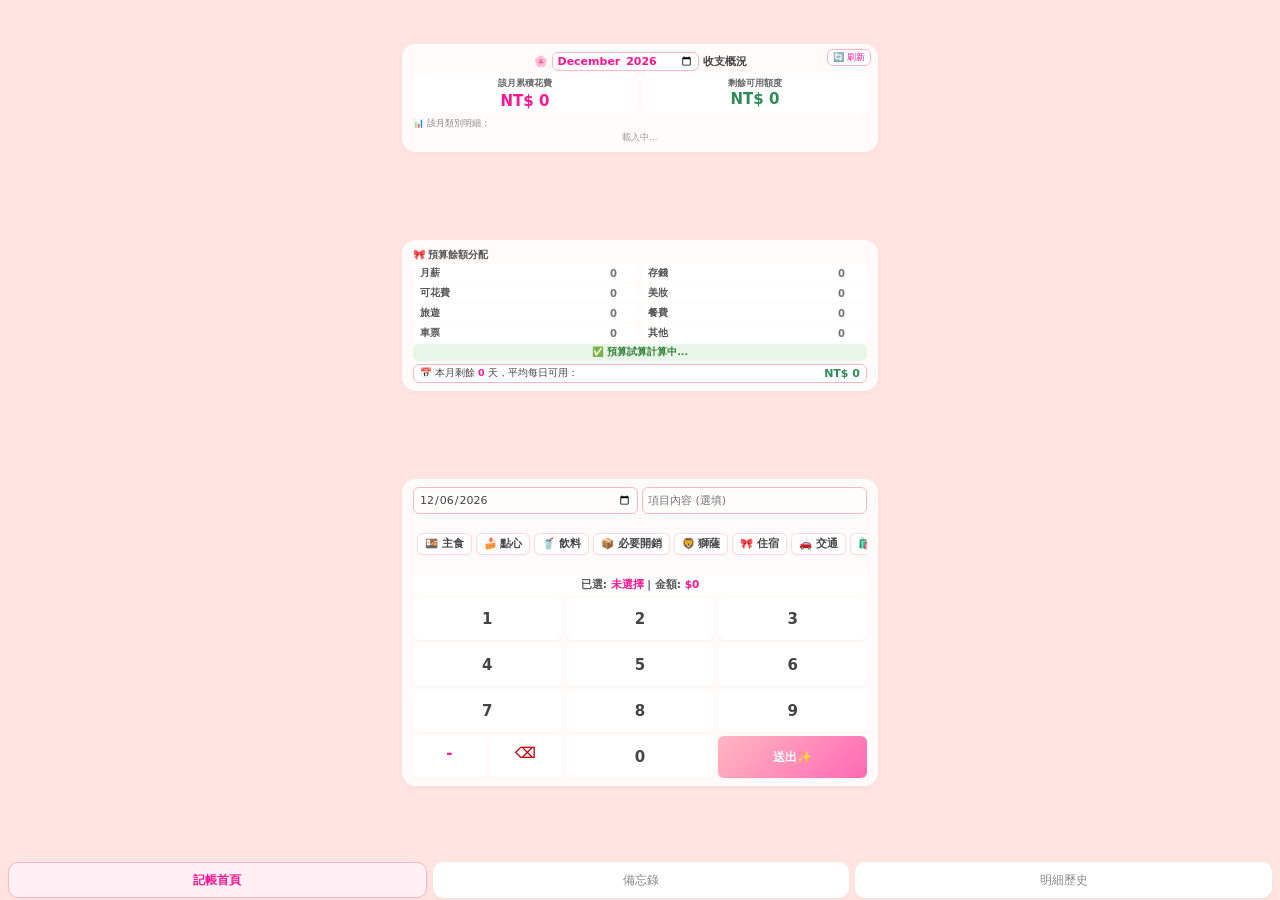
==== index.html @ 6e07f758 "index.html" ====
<!DOCTYPE html>
<html lang="zh-TW">
<head>
    <meta charset="UTF-8">
    <meta name="viewport" content="width=device-width, initial-scale=1.0, maximum-scale=1.0, user-scalable=no, viewport-fit=cover">
    <title>老公請查帳 - 記帳首頁</title>
    
    <link rel="stylesheet" href="style.css?v=13.0">
    <link rel="manifest" href="manifest.json">
    
    <!-- 愛心書籤與 App 圖示 -->
    <link rel="icon" type="image/svg+xml" href="data:image/svg+xml;utf8,<svg xmlns='http://www.w3.org/2000/svg' width='180' height='180' viewBox='0 0 180 180'><rect width='180' height='180' rx='42' fill='url(%23bg-grad)'/><defs><linearGradient id='bg-grad' x1='0%' y1='0%' x2='100%' y2='100%'><stop offset='0%' stop-color='%23ffe5ec'/><stop offset='100%' stop-color='%23ffb3c6'/></linearGradient><linearGradient id='heart-grad' x1='0%' y1='0%' x2='0%' y2='100%'><stop offset='0%' stop-color='%23ff4d6d'/><stop offset='100%' stop-color='%23c9184a'/></linearGradient><filter id='drop-shadow' x='-20%' y='-20%' width='140%' height='140%'><feDropShadow dx='0' dy='6' stdDeviation='6' flood-color='%23ff0054' flood-opacity='0.25'/></filter></defs><g filter='url(%23drop-shadow)'><path d='M90,145 C90,145 35,110 35,68 C35,45 52,32 72,32 C83,32 90,40 90,40 C90,40 97,32 108,32 C128,32 145,45 145,68 C145,110 90,145 90,145 Z' fill='url(%23heart-grad)'/></g><path d='M50,60 C50,48 60,42 70,42' stroke='%23ffffff' stroke-width='4' stroke-linecap='round' fill='none' opacity='0.7'/><path d='M138,38 L141,46 L149,49 L141,52 L138,60 L135,52 L127,49 L135,46 Z' fill='%23ffffff' opacity='0.9'/><path d='M42,128 L44,133 L49,135 L44,137 L42,142 L40,137 L35,135 L40,133 Z' fill='%23ffffff' opacity='0.85'/></svg>">
    <link rel="apple-touch-icon" href="data:image/svg+xml;utf8,<svg xmlns='http://www.w3.org/2000/svg' width='180' height='180' viewBox='0 0 180 180'><rect width='180' height='180' rx='42' fill='url(%23bg-grad)'/><defs><linearGradient id='bg-grad' x1='0%' y1='0%' x2='100%' y2='100%'><stop offset='0%' stop-color='%23ffe5ec'/><stop offset='100%' stop-color='%23ffb3c6'/></linearGradient><linearGradient id='heart-grad' x1='0%' y1='0%' x2='0%' y2='100%'><stop offset='0%' stop-color='%23ff4d6d'/><stop offset='100%' stop-color='%23c9184a'/></linearGradient><filter id='drop-shadow' x='-20%' y='-20%' width='140%' height='140%'><feDropShadow dx='0' dy='6' stdDeviation='6' flood-color='%23ff0054' flood-opacity='0.25'/></filter></defs><g filter='url(%23drop-shadow)'><path d='M90,145 C90,145 35,110 35,68 C35,45 52,32 72,32 C83,32 90,40 90,40 C90,40 97,32 108,32 C128,32 145,45 145,68 C145,110 90,145 90,145 Z' fill='url(%23heart-grad)'/></g><path d='M50,60 C50,48 60,42 70,42' stroke='%23ffffff' stroke-width='4' stroke-linecap='round' fill='none' opacity='0.7'/><path d='M138,38 L141,46 L149,49 L141,52 L138,60 L135,52 L127,49 L135,46 Z' fill='%23ffffff' opacity='0.9'/><path d='M42,128 L44,133 L49,135 L44,137 L42,142 L40,137 L35,135 L40,133 Z' fill='%23ffffff' opacity='0.85'/></svg>">
    
    <meta name="apple-mobile-web-app-capable" content="yes">
    <meta name="apple-mobile-web-app-title" content="老公請查帳">
    <meta name="apple-mobile-web-app-status-bar-style" content="black-translucent">

    <style>
        * { box-sizing: border-box; }
        
        html, body {
            margin: 0;
            padding: 0;
            width: 100%;
            height: 100vh;
            background: #ffe4e1;
            font-family: -apple-system, BlinkMacSystemFont, "Segoe UI", Roboto, sans-serif;
            -webkit-tap-highlight-color: transparent;
            overflow: hidden;
        }

        body { 
            padding-top: calc(env(safe-area-inset-top, 20px) + 32px);
            padding-bottom: calc(env(safe-area-inset-bottom, 0px) + 52px);
            padding-left: 10px;
            padding-right: 10px;
            display: flex;
            flex-direction: column;
        }

        .app-shell { 
            max-width: 500px; 
            width: 100%;
            height: 100%;
            margin: 0 auto; 
            display: flex; 
            flex-direction: column; 
            justify-content: space-between; 
            gap: 6px; 
        }

        .glass-panel { 
            background: rgba(255, 255, 255, 0.85); 
            border-radius: 14px; 
            padding: 7px 10px; 
            box-shadow: 0 2px 6px rgba(0,0,0,0.03); 
            position: relative; 
            flex-shrink: 0;
        }

        .main-panel {
            display: flex;
            flex-direction: column;
            justify-content: space-between;
            padding: 7px 10px;
            flex-grow: 0;
        }

        .text-center { text-align: center; }
        .text-pink { color: #ff1493; font-weight: bold; }
        .text-green { color: #2e8b57; font-weight: bold; }
        
        .panel-header { display: flex; justify-content: center; align-items: center; gap: 4px; font-size: 11px; font-weight: bold; color: #444; }
        .month-select { border: 1px solid #ffb6c1; border-radius: 6px; padding: 1px 4px; font-size: 11px; background: #fff; color: #ff1493; font-weight: bold; }
        
        .sub-title { font-size: 10px; font-weight: bold; margin-bottom: 2px; color: #555; }
        .label-sm { font-size: 9px; color: #666; font-weight: bold; }
        
        .dashboard-grid { display: grid; grid-template-columns: 1fr 1fr; gap: 6px; margin-top: 2px; }
        .dashboard-item { background: rgba(255, 255, 255, 0.95); padding: 4px; border-radius: 10px; text-align: center; }
        .total-amount { font-size: 15px; font-weight: bold; color: #ff1493; }
        .rem-amount { font-size: 15px; font-weight: bold; color: #2e8b57; }
        .rem-over { color: #d9534f !important; }

        .budget-grid { display: grid; grid-template-columns: repeat(2, 1fr); gap: 2px; }
        .budget-item { display: flex; justify-content: space-between; align-items: center; background: #fff; padding: 1px 6px; border-radius: 6px; }
        .budget-item span { font-size: 10px; }
        .budget-item input { width: 55px; text-align: right; border: none; background: transparent; font-weight: bold; color: #ff1493; font-size: 10px; }
        
        .daily-bar { 
            margin-top: 3px; 
            padding: 2px 6px; 
            background: #fff; 
            border-radius: 6px; 
            font-size: 9.5px; 
            color: #444; 
            display: flex; 
            justify-content: space-between; 
            align-items: center;
            border: 1px solid #ffb6c1;
        }
        .daily-amount { color: #2e8b57; font-weight: bold; font-size: 11px; }

        .budget-status-bar { margin-top: 2px; padding: 2px 4px; border-radius: 6px; font-size: 9.5px; font-weight: bold; text-align: center; }
        .bg-ok { background: #e8f5e9; color: #2e7d32; }
        .bg-warn { background: #e3f2fd; color: #1565c0; }
        .bg-error { background: #ffebee; color: #c62828; }

        .category-summary-grid { display: grid; grid-template-columns: repeat(3, 1fr); gap: 2px; margin-top: 2px; max-height: 58px; overflow-y: auto; }
        .cat-sum-item { background: #fff; padding: 1px 4px; border-radius: 4px; font-size: 8.5px; display: flex; justify-content: space-between; }

        .input-row { display: flex; gap: 4px; margin-bottom: 4px; }
        .input-row input { flex: 1; padding: 5px; border-radius: 6px; border: 1px solid #ffb6c1; font-size: 11px; }

        .category-container { display: flex; overflow-x: auto; gap: 4px; padding-bottom: 4px; white-space: nowrap; -webkit-overflow-scrolling: touch; }
        .cat-btn { padding: 3px 7px; background: #fff; border-radius: 6px; cursor: pointer; display: inline-block; font-size: 10.5px; box-shadow: 0 1px 2px rgba(0,0,0,0.03); }
        .cat-btn.selected { background: #ffb6c1; color: #fff; font-weight: bold; }
        .amount-display { margin: 3px 0; text-align: center; font-size: 10.5px; background: #fff; padding: 3px; border-radius: 4px; }
        
        .keyboard { display: grid; grid-template-columns: repeat(3, 1fr); gap: 4px; }
        .key { background: #fff; padding: 8px 0; text-align: center; border-radius: 6px; font-size: 15px; font-weight: bold; cursor: pointer; box-shadow: 0 1px 2px rgba(0,0,0,0.04); }
        .key:active { background: #ffebf0; }
        
        .split-key-container { display: flex; gap: 3px; }
        .split-key { flex: 1; background: #fff; padding: 8px 0; text-align: center; border-radius: 6px; font-size: 15px; font-weight: bold; cursor: pointer; box-shadow: 0 1px 2px rgba(0,0,0,0.04); }
        .split-key:active { background: #ffebf0; }

        .submit-btn { 
            background: linear-gradient(135deg, #ffb6c1 0%, #ff69b4 100%); 
            color: white; 
            font-size: 12px;
            display: flex;
            align-items: center;
            justify-content: center;
        }

        .refresh-btn {
            position: absolute;
            top: 4px;
            right: 6px;
            background: rgba(255, 255, 255, 0.9);
            border: 1px solid #ffb6c1;
            border-radius: 6px;
            padding: 1px 5px;
            font-size: 9px;
            color: #ff1493;
            cursor: pointer;
        }

        .fixed-nav-bar { 
            position: fixed !important; 
            bottom: 0 !important; 
            left: 0 !important; 
            right: 0 !important;
            width: 100% !important; 
            padding-bottom: calc(env(safe-area-inset-bottom, 2px) + 2px) !important; 
            padding-top: 3px !important;
            padding-left: 8px !important;
            padding-right: 8px !important;
            background: #ffe4e1 !important; 
            display: flex !important; 
            justify-content: space-between !important; 
            align-items: center !important; 
            gap: 6px !important;
            z-index: 999999 !important; 
        }

        .nav-link { 
            text-decoration: none; 
            color: #888; 
            font-size: 12px; 
            flex: 1; 
            height: 36px;
            display: flex !important;
            align-items: center !important;
            justify-content: center !important;
            text-align: center !important;
            border-radius: 10px;
            background: #ffffff;
            box-shadow: 0 2px 4px rgba(0,0,0,0.03);
            transition: all 0.2s ease;
        }

        .nav-link.active { 
            color: #ff1493; 
            font-weight: bold; 
            background: #fff0f5; 
            border: 1px solid #ffb6c1;
        }
    </style>
</head>
<body>

    <div class="app-shell">
        <div class="glass-panel text-center">
            <button class="refresh-btn" onclick="fetchCloudData(true)">🔄 刷新</button>
            <div class="panel-header">
                <span>🌸</span>
                <input type="month" id="selected-month" class="month-select" onchange="renderMonthData()">
                <span>收支概況</span>
            </div>
            
            <div class="dashboard-grid">
                <div class="dashboard-item">
                    <div class="label-sm">該月累積花費</div>
                    <div class="total-amount">NT$ <span id="month-total">0</span></div>
                </div>
                <div class="dashboard-item">
                    <div class="label-sm">剩餘可用額度</div>
                    <div class="rem-amount" id="rem-container">NT$ <span id="month-remaining">0</span></div>
                </div>
            </div>

            <div style="font-size:9px; color:#888; text-align:left; margin-top:3px;">📊 該月類別明細：</div>
            <div class="category-summary-grid" id="cat-summary-box">
                <div style="grid-column: span 3; color:#999; font-size:8.5px;">載入中...</div>
            </div>
        </div>

        <div class="glass-panel">
            <div class="sub-title">🎀 預算餘額分配</div>
            <div class="budget-grid">
                <div class="budget-item"><span class="text-pink">月薪</span><input type="number" id="bg-salary" placeholder="0" oninput="checkBudgetBalance()" onchange="updateBudget('salary', this.value)"></div>
                <div class="budget-item"><span>存錢</span><input type="number" id="bg-save" placeholder="0" oninput="checkBudgetBalance()" onchange="updateBudget('save', this.value)"></div>
                <div class="budget-item"><span class="text-green">可花費</span><input type="number" id="bg-spend" placeholder="0" oninput="checkBudgetBalance()" onchange="updateBudget('spend', this.value)"></div>
                <div class="budget-item"><span>美妝</span><input type="number" id="bg-makeup" placeholder="0" oninput="checkBudgetBalance()" onchange="updateBudget('makeup', this.value)"></div>
                <div class="budget-item"><span>旅遊</span><input type="number" id="bg-travel" placeholder="0" oninput="checkBudgetBalance()" onchange="updateBudget('travel', this.value)"></div>
                <div class="budget-item"><span>餐費</span><input type="number" id="bg-food" placeholder="0" oninput="checkBudgetBalance()" onchange="updateBudget('food', this.value)"></div>
                <div class="budget-item"><span>車票</span><input type="number" id="bg-ticket" placeholder="0" oninput="checkBudgetBalance()" onchange="updateBudget('ticket', this.value)"></div>
                <div class="budget-item"><span>其他</span><input type="number" id="bg-others" placeholder="0" oninput="checkBudgetBalance()" onchange="updateBudget('others', this.value)"></div>
            </div>
            
            <div id="budget-status" class="budget-status-bar bg-ok">
                ✅ 預算試算計算中...
            </div>

            <div class="daily-bar">
                <span>📅 本月剩餘 <b id="rem-days" class="text-pink">0</b> 天，平均每日可用：</span>
                <span class="daily-amount">NT$ <span id="daily-budget">0</span></span>
            </div>
        </div>

        <div class="glass-panel main-panel">
            <div class="input-row">
                <input type="date" id="tx-date">
                <input type="text" id="tx-item" placeholder="項目內容 (選填)">
            </div>
            
            <div class="category-container" id="cat-container">
                <div class="cat-btn" onclick="selectCat(this, '主食')">🍱 主食</div>
                <div class="cat-btn" onclick="selectCat(this, '點心')">🍰 點心</div>
                <div class="cat-btn" onclick="selectCat(this, '飲料')">🥤 飲料</div>
                <div class="cat-btn" onclick="selectCat(this, '必要開銷')">📦 必要開銷</div>
                <div class="cat-btn" onclick="selectCat(this, '獅薩')">🦁 獅薩</div>
                <div class="cat-btn" onclick="selectCat(this, '住宿')">🎀 住宿</div>
                <div class="cat-btn" onclick="selectCat(this, '交通')">🚗 交通</div>
                <div class="cat-btn" onclick="selectCat(this, '購物')">🛍️ 購物</div>
                <div class="cat-btn" onclick="selectCat(this, '治裝')">👗 治裝</div>
                <div class="cat-btn" onclick="selectCat(this, '電話及會員')">📱 電話會員</div>
                <div class="cat-btn" onclick="selectCat(this, '醫療')">🏥 醫療</div>
                <div class="cat-btn" onclick="selectCat(this, '保養美體')">💅 保養美體</div>
                <div class="cat-btn" onclick="selectCat(this, '儲值及娛樂')">🎮 娛樂儲值</div>
                <div class="cat-btn" onclick="selectCat(this, '狗勾')">🐶 狗勾</div>
                <div class="cat-btn" onclick="selectCat(this, '贊助')">🎁 贊助</div>
                <div class="cat-btn" onclick="selectCat(this, '娛樂')">🎨 贊助</div>
                <div class="cat-btn" onclick="selectCat(this, '其他')">✨ 其他</div>
            </div>

            <div class="amount-display">
                已選: <span id="selected-cat-text" class="text-pink">未選擇</span> | 
                金額: <span class="text-pink">$<span id="tx-amount">0</span></span>
            </div>
            
            <div class="keyboard">
                <div class="key" onclick="pressKey('1')">1</div>
                <div class="key" onclick="pressKey('2')">2</div>
                <div class="key" onclick="pressKey('3')">3</div>
                <div class="key" onclick="pressKey('4')">4</div>
                <div class="key" onclick="pressKey('5')">5</div>
                <div class="key" onclick="pressKey('6')">6</div>
                <div class="key" onclick="pressKey('7')">7</div>
                <div class="key" onclick="pressKey('8')">8</div>
                <div class="key" onclick="pressKey('9')">9</div>
                
                <div class="split-key-container">
                    <div class="split-key" style="color:#ff1493;" onclick="pressKey('-')">-</div>
                    <div class="split-key" style="color:#cc0000;" onclick="pressKey('C')">⌫</div>
                </div>
                
                <div class="key" onclick="pressKey('0')">0</div>
                <div class="key submit-btn" id="btn-submit" onclick="submitRecord()">送出✨</div>
            </div>
        </div>
    </div>

    <nav class="fixed-nav-bar">
        <a href="index.html" class="nav-link active">記帳首頁</a>
        <a href="memo.html" class="nav-link">備忘錄</a>
        <a href="details.html" class="nav-link">明細歷史</a>
    </nav>

    <script>
        const GAS_URL = "https://script.google.com/macros/s/AKfycbysT5brkEOmCNvDw_LWeesJlDLr-W_jH9DzK2itaa_6oeMdq27w0_rHvUfD_t0QTyW8/exec"; 
        let currentAmount = "0";
        let chosenCategory = "";
        let currentMonthTotal = 0;
        let globalRawRecords = [];

        const fields = ['salary', 'save', 'spend', 'makeup', 'travel', 'food', 'ticket', 'others'];

        function triggerVibration(type = "light") {
            try { 
                if (window.navigator && window.navigator.vibrate) { 
                    if (type === "light") window.navigator.vibrate(15); 
                    else if (type === "success") window.navigator.vibrate([40, 40, 40]); 
                } 
            } catch (e) {}
        }

        function getLocalDateString(d = new Date()) {
            const year = d.getFullYear();
            const month = String(d.getMonth() + 1).padStart(2, '0');
            const day = String(d.getDate()).padStart(2, '0');
            return `${year}-${month}-${day}`;
        }

        window.addEventListener('load', () => {
            const today = new Date();
            document.getElementById('tx-date').value = getLocalDateString(today);

            const yearMonthStr = `${today.getFullYear()}-${String(today.getMonth() + 1).padStart(2, '0')}`;
            document.getElementById('selected-month').value = yearMonthStr;
            
            fetchCloudData(false);
        });

        function getRemainingDaysInMonth(targetYearMonth) {
            let now = new Date();
            let [y, m] = targetYearMonth.split('-').map(Number);
            
            if (y !== now.getFullYear() || m !== (now.getMonth() + 1)) {
                return 0;
            }

            let totalDays = new Date(y, m, 0).getDate();
            let currentDay = now.getDate();
            return (totalDays - currentDay) + 1;
        }

        function checkBudgetBalance() {
            let salary = Number(document.getElementById('bg-salary')?.value) || 0;
            let spend = Number(document.getElementById('bg-spend')?.value) || 0;
            let selectedYearMonth = document.getElementById('selected-month')?.value || '';
            
            let allocSum = fields.reduce((sum, f) => {
                if (f === 'salary') return sum;
                let elem = document.getElementById('bg-' + f);
                return sum + (elem ? (Number(elem.value) || 0) : 0);
            }, 0);

            let remaining = spend - currentMonthTotal;
            let remElem = document.getElementById('month-remaining');
            let remContainer = document.getElementById('rem-container');
            if (remElem) remElem.innerText = remaining.toLocaleString();
            
            if (remContainer) {
                if (remaining < 0) remContainer.classList.add('rem-over');
                else remContainer.classList.remove('rem-over');
            }

            let remDays = selectedYearMonth ? getRemainingDaysInMonth(selectedYearMonth) : 0;
            let remDaysElem = document.getElementById('rem-days');
            if (remDaysElem) remDaysElem.innerText = remDays;
            
            let dailyBudget = (remaining > 0 && remDays > 0) ? Math.floor(remaining / remDays) : 0;
            let dailyElem = document.getElementById('daily-budget');
            if (dailyElem) dailyElem.innerText = dailyBudget.toLocaleString();

            let statusElem = document.getElementById('budget-status');
            let diff = salary - allocSum;

            if (statusElem) {
                if (diff === 0 && salary > 0) {
                    statusElem.className = "budget-status-bar bg-ok";
                    statusElem.innerText = "✅ 預算分配完美平衡！(100% 已分配)";
                } else if (diff > 0) {
                    statusElem.className = "budget-status-bar bg-warn";
                    statusElem.innerText = `💡 還有 NT$ ${diff.toLocaleString()} 未分配完畢`;
                } else if (diff < 0) {
                    statusElem.className = "budget-status-bar bg-error";
                    statusElem.innerText = `⚠️ 預算爆了！超過月薪 NT$ ${Math.abs(diff).toLocaleString()}`;
                } else {
                    statusElem.className = "budget-status-bar bg-warn";
                    statusElem.innerText = "💡 請輸入月薪與分配項目";
                }
            }
        }

        function fetchCloudData(isManual = false) {
            if (isManual) triggerVibration("light");
            
            const timestamp = new Date().getTime();
            fetch(`${GAS_URL}?action=getData&t=${timestamp}`)
                .then(res => res.json())
                .then(data => {
                    if (data && data.records) {
                        globalRawRecords = data.records;
                    }
                    
                    if (data && data.budgets) {
                        fields.forEach(f => { 
                            let cloudVal = (data.budgets[f] !== undefined && data.budgets[f] !== "") ? Number(data.budgets[f]) : 0;
                            let elem = document.getElementById('bg-' + f);
                            if (elem) {
                                elem.value = cloudVal;
                            }
                            localStorage.setItem('budget_' + f, cloudVal);
                        });
                    }
                    
                    renderMonthData();
                    if (isManual) alert("同步成功囉！✨");
                }).catch(err => {
                    if (isManual) alert("同步失敗，請檢查網路連線。");
                });
        }

        function renderMonthData() {
            const targetYearMonth = document.getElementById('selected-month').value;
            if (!targetYearMonth) return;

            let total = 0;
            let catSummary = {};

            globalRawRecords.forEach(r => {
                if (r.date) {
                    let dateStr = "";
                    if (typeof r.date === 'string') {
                        dateStr = r.date.split('T')[0].replace(/\//g, '-');
                    } else {
                        let d = new Date(r.date);
                        dateStr = getLocalDateString(d);
                    }

                    if (dateStr.substring(0, 7) === targetYearMonth) {
                        let amt = Number(r.amount);
                        if (!isNaN(amt)) {
                            total += amt;
                            let cat = r.category || '未分類';
                            catSummary[cat] = (catSummary[cat] || 0) + amt;
                        }
                    }
                }
            });

            currentMonthTotal = total;
            let mTotalElem = document.getElementById('month-total');
            if (mTotalElem) mTotalElem.innerText = total.toLocaleString();

            const catBox = document.getElementById('cat-summary-box');
            if (Object.keys(catSummary).length === 0) {
                catBox.innerHTML = `<div style="grid-column: span 3; color:#999; font-size:8.5px;">該月無記帳紀錄</div>`;
            } else {
                let html = '';
                for (let cat in catSummary) {
                    html += `<div class="cat-sum-item"><span>${cat}</span><b>$${catSummary[cat].toLocaleString()}</b></div>`;
                }
                catBox.innerHTML = html;
            }

            checkBudgetBalance();
        }

        function selectCat(element, cat) { 
            triggerVibration("light"); 
            chosenCategory = cat; 
            document.getElementById('selected-cat-text').innerText = cat; 
            document.querySelectorAll('.cat-btn').forEach(btn => btn.classList.remove('selected')); 
            element.classList.add('selected'); 
        }

        function pressKey(key) { 
            triggerVibration("light"); 
            if (key === 'C') { 
                if (currentAmount.length > 1) {
                    currentAmount = currentAmount.slice(0, -1);
                    if (currentAmount === "-") currentAmount = "0";
                } else {
                    currentAmount = "0";
                }
            } else if (key === '-') {
                if (currentAmount.startsWith('-')) {
                    currentAmount = currentAmount.substring(1);
                    if (currentAmount === "") currentAmount = "0";
                } else {
                    if (currentAmount === "0") currentAmount = "-";
                    else currentAmount = "-" + currentAmount;
                }
            } else { 
                if (currentAmount === "0") currentAmount = key;
                else if (currentAmount === "-") currentAmount = "-" + key;
                else currentAmount = currentAmount + key;
            } 
            
            if (currentAmount === "-") {
                document.getElementById('tx-amount').innerText = "-0";
            } else {
                let num = Number(currentAmount);
                document.getElementById('tx-amount').innerText = isNaN(num) ? "0" : num.toLocaleString(); 
            }
        }
        
        // 修正：補上 text/plain header 以利正確傳送 JSON 並避免 CORS 阻擋
        function updateBudget(cat, val) { 
            let amt = Number(val) || 0;
            localStorage.setItem('budget_' + cat, amt); 
            checkBudgetBalance();
            
            fetch(GAS_URL, {
                method: "POST",
                headers: {
                    "Content-Type": "text/plain;charset=utf-8"
                },
                body: JSON.stringify({
                    action: "updateBudget",
                    category: cat,
                    amount: amt
                })
            })
            .then(res => res.json())
            .then(data => {
                console.log(`[預算同步成功] ${cat}: ${amt}`);
            })
            .catch(err => {
                console.error("預算同步失敗:", err);
            });
        }

        // 修正：補上 text/plain header 確保記帳紀錄順利寫入
        function submitRecord() {
            let finalAmt = Number(currentAmount);
            if (!chosenCategory || isNaN(finalAmt) || finalAmt === 0) { 
                alert("請填妥分類與金額！"); 
                return; 
            }
            
            const btnSubmit = document.getElementById('btn-submit');
            btnSubmit.style.pointerEvents = 'none';
            btnSubmit.innerText = '傳送中...';
            
            fetch(GAS_URL, { 
                method: "POST", 
                headers: {
                    "Content-Type": "text/plain;charset=utf-8"
                },
                body: JSON.stringify({ 
                    date: document.getElementById('tx-date').value, 
                    category: chosenCategory, 
                    item: document.getElementById('tx-item').value, 
                    amount: finalAmt 
                }) 
            })
            .then(res => res.json())
            .then(res => { 
                triggerVibration("success"); 
                alert(res.message || "記錄成功！"); 
                location.reload(); 
            })
            .catch(err => {
                alert("寫入失敗，請確認網路！");
                btnSubmit.style.pointerEvents = 'auto';
                btnSubmit.innerText = '送出✨';
            });
        }
    </script>
</body>
</html>
---- style.css ----
/* 全域重設與鎖定 */
* {
    box-sizing: border-box;
    margin: 0;
    padding: 0;
    -webkit-tap-highlight-color: transparent;
    font-family: system-ui, -apple-system, BlinkMacSystemFont, "SF Pro Text", "PingFang TC", sans-serif;
}

body {
    background: linear-gradient(135deg, #FFE4E1 0%, #FFB6C1 50%, #FFC0CB 100%);
    background-attachment: fixed;
    height: 100vh;
    height: -webkit-fill-available; 
    width: 100vw;
    overflow: hidden; 
    display: flex;
    justify-content: center;
    align-items: center;
}

.app-shell {
    width: 100%;
    max-width: 414px; 
    height: 100vh;
    height: -webkit-fill-available;
    display: flex;
    flex-direction: column;
    padding: 12px 12px calc(54px + env(safe-area-inset-bottom)) 12px; 
    position: relative;
}

.glass-panel {
    background: rgba(255, 255, 255, 0.45);
    backdrop-filter: blur(20px);
    -webkit-backdrop-filter: blur(20px);
    border: 1px solid rgba(255, 255, 255, 0.5);
    border-radius: 20px;
    padding: 14px;
    margin-bottom: 8px;
    box-shadow: 0 8px 32px 0 rgba(255, 182, 193, 0.25);
}

.text-center { text-align: center; }
.bubble-decor { font-size: 22px; margin-bottom: 2px; animation: float 3s ease-in-out infinite; }
.panel-title { font-size: 15px; color: #7a6e71; font-weight: 600; letter-spacing: 1px; }
.total-amount { font-size: 38px; font-weight: 900; color: #ff69b4; text-shadow: 1px 1px 4px rgba(255, 255, 255, 0.8); margin-top: 2px; }
.panel-sub-title { font-size: 14px; color: #666; margin-bottom: 8px; font-weight: bold; }

.budget-grid {
    display: grid;
    grid-template-columns: repeat(2, 1fr);
    gap: 8px;
}
.budget-item {
    display: flex;
    justify-content: space-between;
    align-items: center;
    background: rgba(255, 255, 255, 0.3);
    padding: 6px 12px;
    border-radius: 10px;
    border: 1px solid rgba(255, 255, 255, 0.4);
}
.budget-item span { font-size: 14px; color: #555; font-weight: bold; }
.budget-item input {
    width: 75px;
    background: transparent;
    border: none;
    outline: none;
    text-align: right;
    font-weight: 800; 
    color: #ff1493;
    font-size: 15px;
}

.keep-panel {
    flex: 1;
    display: flex;
    flex-direction: column;
    justify-content: space-between;
    min-height: 0;
}
.input-row { display: flex; gap: 6px; margin-bottom: 6px; }
.input-row input {
    flex: 1;
    border: 1px solid rgba(255, 192, 203, 0.4);
    padding: 10px;
    border-radius: 12px;
    background: rgba(255, 255, 255, 0.6);
    font-size: 14px;
    outline: none;
    color: #444;
}

/* 🌟 12分類橫向平移鎖定（禁止上下晃動） */
.category-container {
    display: flex;
    gap: 10px;
    overflow-x: auto;   /* 允許左右滑動 */
    overflow-y: hidden;  /* 嚴格禁止上下滑動晃動 */
    padding: 8px 4px;
    margin-bottom: 6px;
    height: 48px; 
    align-items: center;
    flex-shrink: 0;
}
.category-container::-webkit-scrollbar { display: none; } 

.cat-btn {
    flex-shrink: 0;
    background: rgba(255, 255, 255, 0.8);
    padding: 8px 16px; 
    border-radius: 18px;
    font-size: 14px; 
    font-weight: 600;
    cursor: pointer;
    border: 1px solid rgba(255, 182, 193, 0.5);
    color: #444;
    box-shadow: 0 4px 10px rgba(255, 182, 193, 0.15); 
    transition: all 0.1s ease;
}
.cat-btn:active {
    transform: scale(0.92);
    background: rgba(255, 192, 203, 0.4);
}
.cat-btn.selected {
    background: linear-gradient(135deg, #ff99cc, #ff6699);
    color: white;
    border-color: transparent;
    box-shadow: 0 4px 12px rgba(255, 105, 180, 0.3);
}

.amount-display {
    font-size: 14px;
    font-weight: 700;
    color: #555;
    text-align: right;
    padding: 2px;
    margin-bottom: 4px;
}

.keyboard {
    display: grid;
    grid-template-columns: repeat(3, 1fr);
    gap: 8px;
    flex-shrink: 0;
}
.key {
    background: rgba(255, 255, 255, 0.75);
    text-align: center;
    border-radius: 14px;
    font-weight: 800; 
    color: #444;
    cursor: pointer;
    font-size: 20px; 
    border: 1px solid rgba(255, 255, 255, 0.6);
    display: flex;
    align-items: center;
    justify-content: center;
    height: 42px;
    box-shadow: 0 3px 6px rgba(0,0,0,0.02);
    transition: all 0.05s ease;
}
.key:active { 
    transform: scale(0.92);
    background: rgba(255, 182, 193, 0.6); 
}
.backspace { color: #ff69b4; font-size: 22px; }

.submit-btn {
    background: linear-gradient(135deg, #ff99cc, #ff6699);
    color: white;
    font-size: 15px;
    font-weight: bold;
    border: none;
    box-shadow: 0 4px 10px rgba(255, 102, 153, 0.2);
}
.submit-btn:active {
    transform: scale(0.95);
    filter: brightness(0.9);
}

/* 🌟 明細頁刪除按鈕 */
.delete-btn {
    background: transparent;
    border: none;
    color: #ff69b4;
    font-size: 16px;
    padding: 8px;
    cursor: pointer;
    transition: transform 0.1s;
    display: flex;
    align-items: center;
    justify-content: center;
}
.delete-btn:active {
    transform: scale(0.8);
}

.scrollable-content {
    flex: 1;
    overflow-y: auto;
}
.scrollable-content::-webkit-scrollbar { display: none; }
.record-item {
    margin-bottom: 8px;
    padding: 12px;
    border-radius: 16px;
    background: rgba(255, 255, 255, 0.6);
}
.filter-box { display: flex; gap: 6px; margin-bottom: 8px; }
.filter-box input, .filter-box select {
    flex: 1;
    padding: 10px;
    border: 1px solid rgba(255, 192, 203, 0.4);
    border-radius: 12px;
    background: rgba(255, 255, 255, 0.6);
    font-size: 14px;
}

.nav-bar {
    position: absolute;
    bottom: 0;
    left: 0;
    right: 0;
    height: calc(52px + env(safe-area-inset-bottom)); 
    padding-bottom: env(safe-area-inset-bottom);
    background: rgba(255, 255, 255, 0.7);
    backdrop-filter: blur(15px);
    -webkit-backdrop-filter: blur(15px);
    display: flex;
    border-top: 1px solid rgba(255, 255, 255, 0.5);
}
.nav-item {
    flex: 1;
    display: flex;
    align-items: center;
    justify-content: center;
    text-decoration: none;
    color: #a09094;
    font-size: 14px; 
    font-weight: bold;
}
.nav-item.active { color: #ff1493; position: relative; }
.nav-item.active::after {
    content: '🌸';
    position: absolute;
    top: 4px;
    font-size: 8px;
}

@keyframes float {
    0% { transform: translateY(0px); }
    50% { transform: translateY(-3px); }
    100% { transform: translateY(0px); }
}
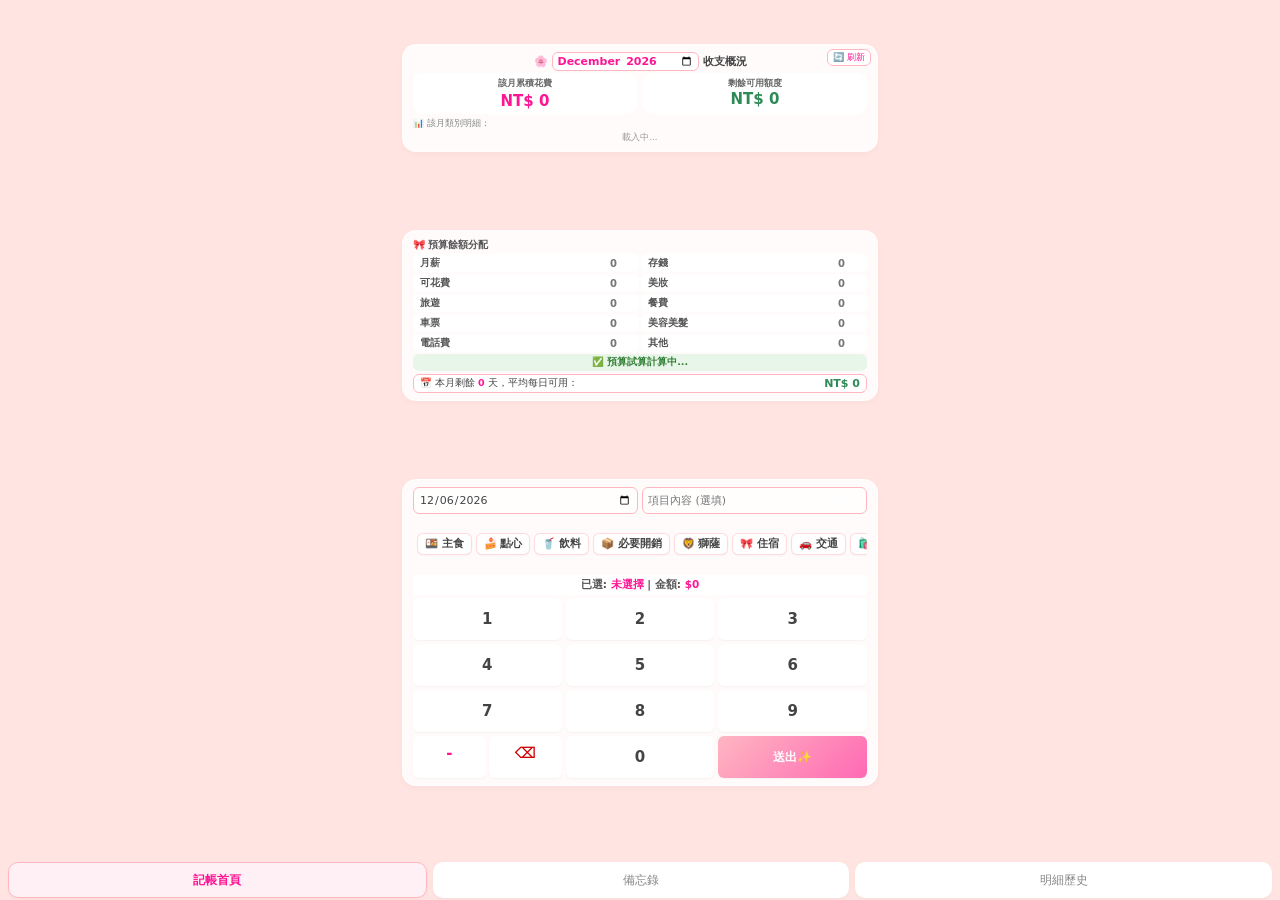
==== commit c87e5d28: "index.html" ====
--- a/index.html
+++ b/index.html
@@ -228,6 +228,8 @@
                 <div class="budget-item"><span>旅遊</span><input type="number" id="bg-travel" placeholder="0" oninput="checkBudgetBalance()" onchange="updateBudget('travel', this.value)"></div>
                 <div class="budget-item"><span>餐費</span><input type="number" id="bg-food" placeholder="0" oninput="checkBudgetBalance()" onchange="updateBudget('food', this.value)"></div>
                 <div class="budget-item"><span>車票</span><input type="number" id="bg-ticket" placeholder="0" oninput="checkBudgetBalance()" onchange="updateBudget('ticket', this.value)"></div>
+                <div class="budget-item"><span>美容美髮</span><input type="number" id="bg-hair" placeholder="0" oninput="checkBudgetBalance()" onchange="updateBudget('hair', this.value)"></div>
+                <div class="budget-item"><span>電話費</span><input type="number" id="bg-phone" placeholder="0" oninput="checkBudgetBalance()" onchange="updateBudget('phone', this.value)"></div>
                 <div class="budget-item"><span>其他</span><input type="number" id="bg-others" placeholder="0" oninput="checkBudgetBalance()" onchange="updateBudget('others', this.value)"></div>
             </div>
             
@@ -263,7 +265,7 @@
                 <div class="cat-btn" onclick="selectCat(this, '儲值及娛樂')">🎮 娛樂儲值</div>
                 <div class="cat-btn" onclick="selectCat(this, '狗勾')">🐶 狗勾</div>
                 <div class="cat-btn" onclick="selectCat(this, '贊助')">🎁 贊助</div>
-                <div class="cat-btn" onclick="selectCat(this, '娛樂')">🎨 贊助</div>
+                <div class="cat-btn" onclick="selectCat(this, '休閒')">🎨 休閒</div>
                 <div class="cat-btn" onclick="selectCat(this, '其他')">✨ 其他</div>
             </div>
 
@@ -301,13 +303,14 @@
     </nav>
 
     <script>
-        const GAS_URL = "https://script.google.com/macros/s/AKfycbysT5brkEOmCNvDw_LWeesJlDLr-W_jH9DzK2itaa_6oeMdq27w0_rHvUfD_t0QTyW8/exec"; 
+        const GAS_URL = "https://script.google.com/macros/s/AKfycbyVhoyWwW8N89Bib_12PvkVBc98-mKD3lcFoxljuam5_MIWUZhuIj6o-WavvjmZMGs/exec"; 
         let currentAmount = "0";
         let chosenCategory = "";
         let currentMonthTotal = 0;
         let globalRawRecords = [];
 
-        const fields = ['salary', 'save', 'spend', 'makeup', 'travel', 'food', 'ticket', 'others'];
+        // 包含美容美髮 (hair) 與電話費 (phone) 的預算欄位陣列
+        const fields = ['salary', 'save', 'spend', 'makeup', 'travel', 'food', 'ticket', 'hair', 'phone', 'others'];
 
         function triggerVibration(type = "light") {
             try { 
@@ -511,7 +514,6 @@
             }
         }
         
-        // 修正：補上 text/plain header 以利正確傳送 JSON 並避免 CORS 阻擋
         function updateBudget(cat, val) { 
             let amt = Number(val) || 0;
             localStorage.setItem('budget_' + cat, amt); 
@@ -537,7 +539,6 @@
             });
         }
 
-        // 修正：補上 text/plain header 確保記帳紀錄順利寫入
         function submitRecord() {
             let finalAmt = Number(currentAmount);
             if (!chosenCategory || isNaN(finalAmt) || finalAmt === 0) { 
@@ -555,6 +556,7 @@
                     "Content-Type": "text/plain;charset=utf-8"
                 },
                 body: JSON.stringify({ 
+                    action: "addRecord",
                     date: document.getElementById('tx-date').value, 
                     category: chosenCategory, 
                     item: document.getElementById('tx-item').value, 
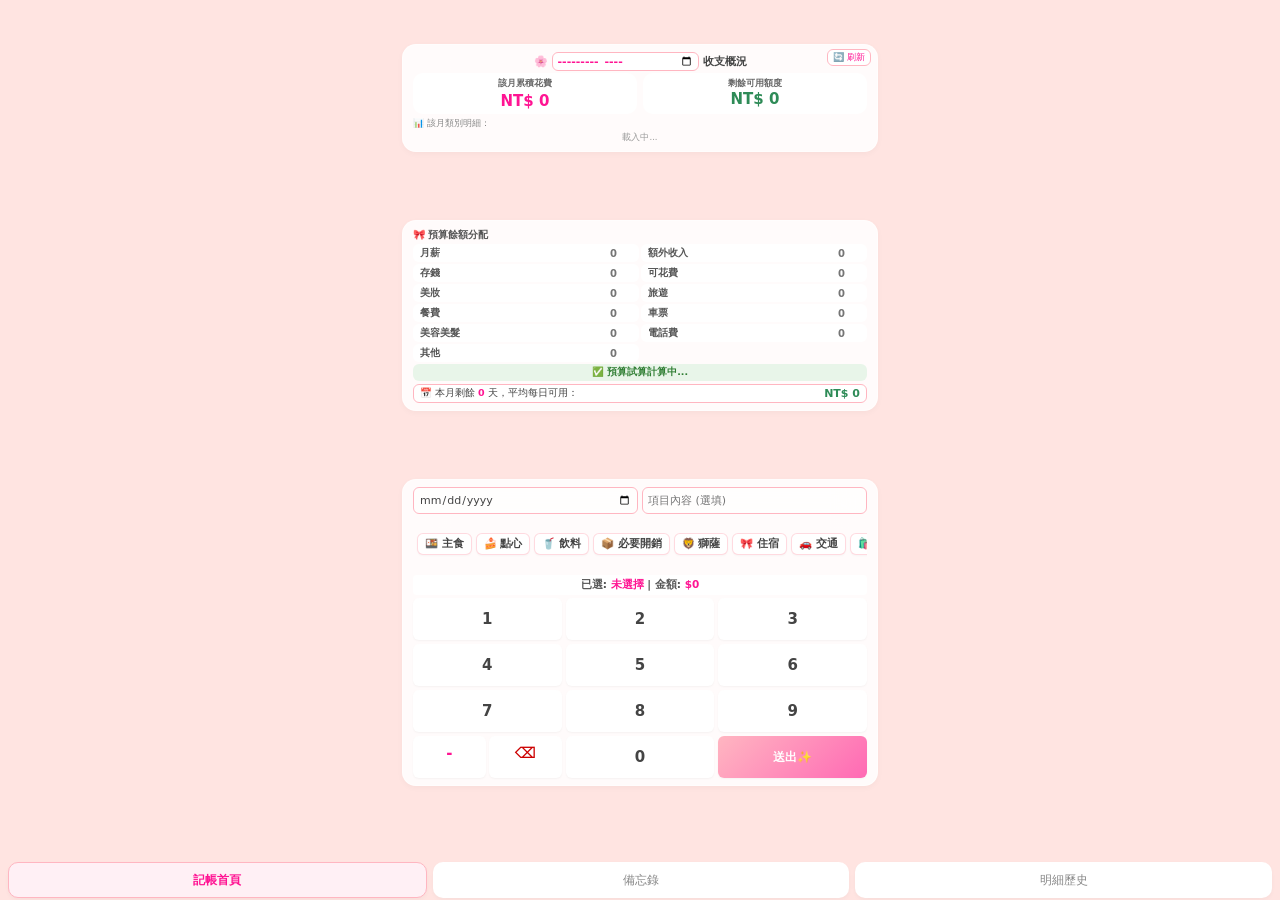
==== commit ef54fc82: "index.html" ====
--- a/index.html
+++ b/index.html
@@ -222,6 +222,7 @@
             <div class="sub-title">🎀 預算餘額分配</div>
             <div class="budget-grid">
                 <div class="budget-item"><span class="text-pink">月薪</span><input type="number" id="bg-salary" placeholder="0" oninput="checkBudgetBalance()" onchange="updateBudget('salary', this.value)"></div>
+                <div class="budget-item"><span class="text-pink">額外收入</span><input type="number" id="bg-extra" placeholder="0" oninput="checkBudgetBalance()" onchange="updateBudget('extra', this.value)"></div>
                 <div class="budget-item"><span>存錢</span><input type="number" id="bg-save" placeholder="0" oninput="checkBudgetBalance()" onchange="updateBudget('save', this.value)"></div>
                 <div class="budget-item"><span class="text-green">可花費</span><input type="number" id="bg-spend" placeholder="0" oninput="checkBudgetBalance()" onchange="updateBudget('spend', this.value)"></div>
                 <div class="budget-item"><span>美妝</span><input type="number" id="bg-makeup" placeholder="0" oninput="checkBudgetBalance()" onchange="updateBudget('makeup', this.value)"></div>
@@ -309,8 +310,8 @@
         let currentMonthTotal = 0;
         let globalRawRecords = [];
 
-        // 包含美容美髮 (hair) 與電話費 (phone) 的預算欄位陣列
-        const fields = ['salary', 'save', 'spend', 'makeup', 'travel', 'food', 'ticket', 'hair', 'phone', 'others'];
+        // 加上 'extra' 代表額外收入
+        const fields = ['salary', 'extra', 'save', 'spend', 'makeup', 'travel', 'food', 'ticket', 'hair', 'phone', 'others'];
 
         function triggerVibration(type = "light") {
             try { 
@@ -353,11 +354,14 @@
 
         function checkBudgetBalance() {
             let salary = Number(document.getElementById('bg-salary')?.value) || 0;
+            let extra = Number(document.getElementById('bg-extra')?.value) || 0;
+            let totalIncome = salary + extra; // 👈 總收入 = 月薪 + 額外收入
             let spend = Number(document.getElementById('bg-spend')?.value) || 0;
             let selectedYearMonth = document.getElementById('selected-month')?.value || '';
             
+            // 計算所有分配項目的總和（排除 salary 與 extra）
             let allocSum = fields.reduce((sum, f) => {
-                if (f === 'salary') return sum;
+                if (f === 'salary' || f === 'extra') return sum;
                 let elem = document.getElementById('bg-' + f);
                 return sum + (elem ? (Number(elem.value) || 0) : 0);
             }, 0);
@@ -381,10 +385,10 @@
             if (dailyElem) dailyElem.innerText = dailyBudget.toLocaleString();
 
             let statusElem = document.getElementById('budget-status');
-            let diff = salary - allocSum;
+            let diff = totalIncome - allocSum; // 👈 用「總收入」去比對分配總額
 
             if (statusElem) {
-                if (diff === 0 && salary > 0) {
+                if (diff === 0 && totalIncome > 0) {
                     statusElem.className = "budget-status-bar bg-ok";
                     statusElem.innerText = "✅ 預算分配完美平衡！(100% 已分配)";
                 } else if (diff > 0) {
@@ -392,10 +396,10 @@
                     statusElem.innerText = `💡 還有 NT$ ${diff.toLocaleString()} 未分配完畢`;
                 } else if (diff < 0) {
                     statusElem.className = "budget-status-bar bg-error";
-                    statusElem.innerText = `⚠️ 預算爆了！超過月薪 NT$ ${Math.abs(diff).toLocaleString()}`;
+                    statusElem.innerText = `⚠️ 預算爆了！超過總收入 NT$ ${Math.abs(diff).toLocaleString()}`;
                 } else {
                     statusElem.className = "budget-status-bar bg-warn";
-                    statusElem.innerText = "💡 請輸入月薪與分配項目";
+                    statusElem.innerText = "💡 請輸入收入與分配項目";
                 }
             }
         }
@@ -553,6 +557,7 @@
             fetch(GAS_URL, { 
                 method: "POST", 
                 headers: {
+                    "Content-Type="; // 防錯保留原字串
                     "Content-Type": "text/plain;charset=utf-8"
                 },
                 body: JSON.stringify({ 
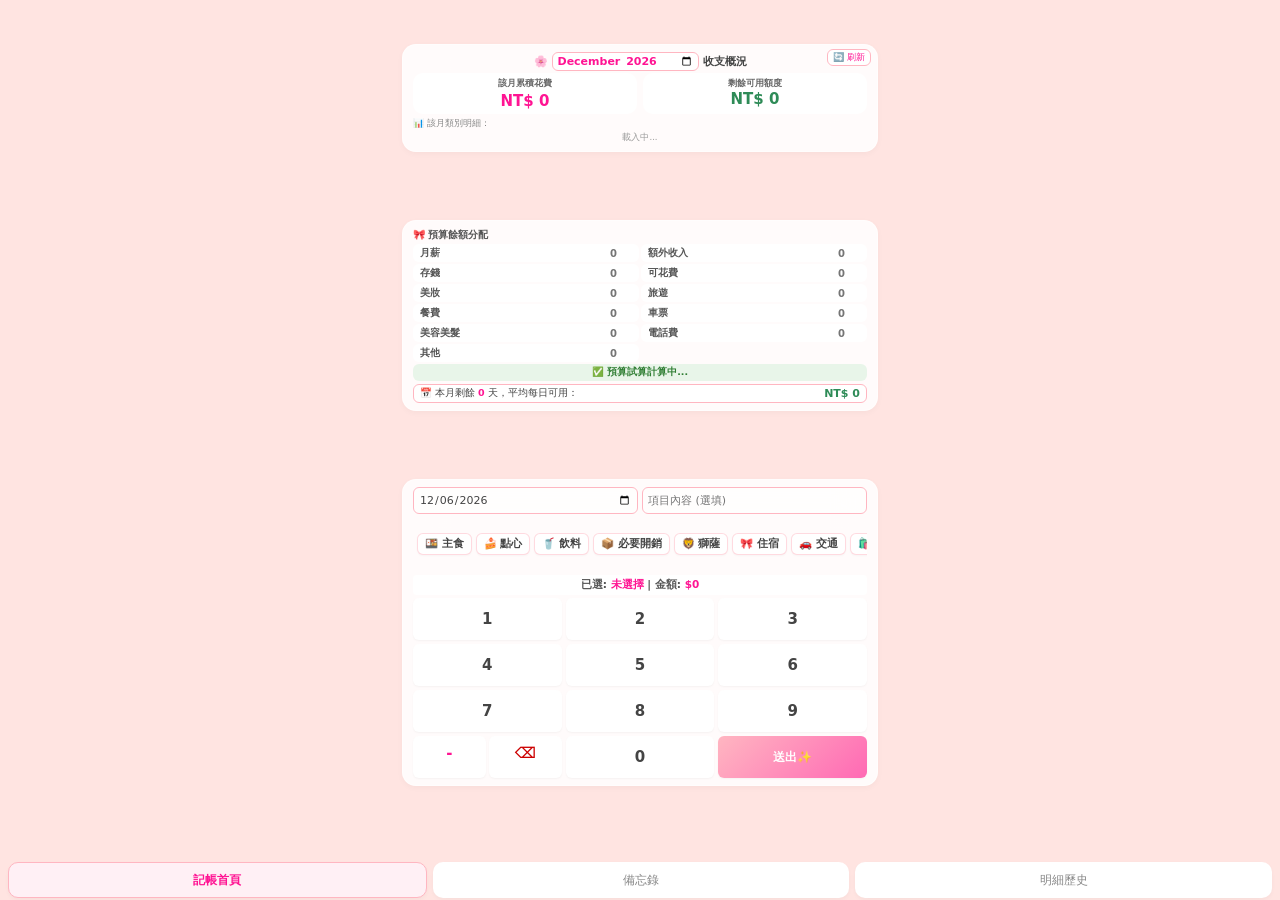
==== commit 7f503e7b: "index.html" ====
--- a/index.html
+++ b/index.html
@@ -310,7 +310,7 @@
         let currentMonthTotal = 0;
         let globalRawRecords = [];
 
-        // 加上 'extra' 代表額外收入
+        // 包含額外收入 (extra) 的預算欄位清單
         const fields = ['salary', 'extra', 'save', 'spend', 'makeup', 'travel', 'food', 'ticket', 'hair', 'phone', 'others'];
 
         function triggerVibration(type = "light") {
@@ -355,11 +355,10 @@
         function checkBudgetBalance() {
             let salary = Number(document.getElementById('bg-salary')?.value) || 0;
             let extra = Number(document.getElementById('bg-extra')?.value) || 0;
-            let totalIncome = salary + extra; // 👈 總收入 = 月薪 + 額外收入
+            let totalIncome = salary + extra; // 總收入 = 月薪 + 額外收入
             let spend = Number(document.getElementById('bg-spend')?.value) || 0;
             let selectedYearMonth = document.getElementById('selected-month')?.value || '';
             
-            // 計算所有分配項目的總和（排除 salary 與 extra）
             let allocSum = fields.reduce((sum, f) => {
                 if (f === 'salary' || f === 'extra') return sum;
                 let elem = document.getElementById('bg-' + f);
@@ -385,7 +384,7 @@
             if (dailyElem) dailyElem.innerText = dailyBudget.toLocaleString();
 
             let statusElem = document.getElementById('budget-status');
-            let diff = totalIncome - allocSum; // 👈 用「總收入」去比對分配總額
+            let diff = totalIncome - allocSum;
 
             if (statusElem) {
                 if (diff === 0 && totalIncome > 0) {
@@ -557,7 +556,6 @@
             fetch(GAS_URL, { 
                 method: "POST", 
                 headers: {
-                    "Content-Type="; // 防錯保留原字串
                     "Content-Type": "text/plain;charset=utf-8"
                 },
                 body: JSON.stringify({ 
